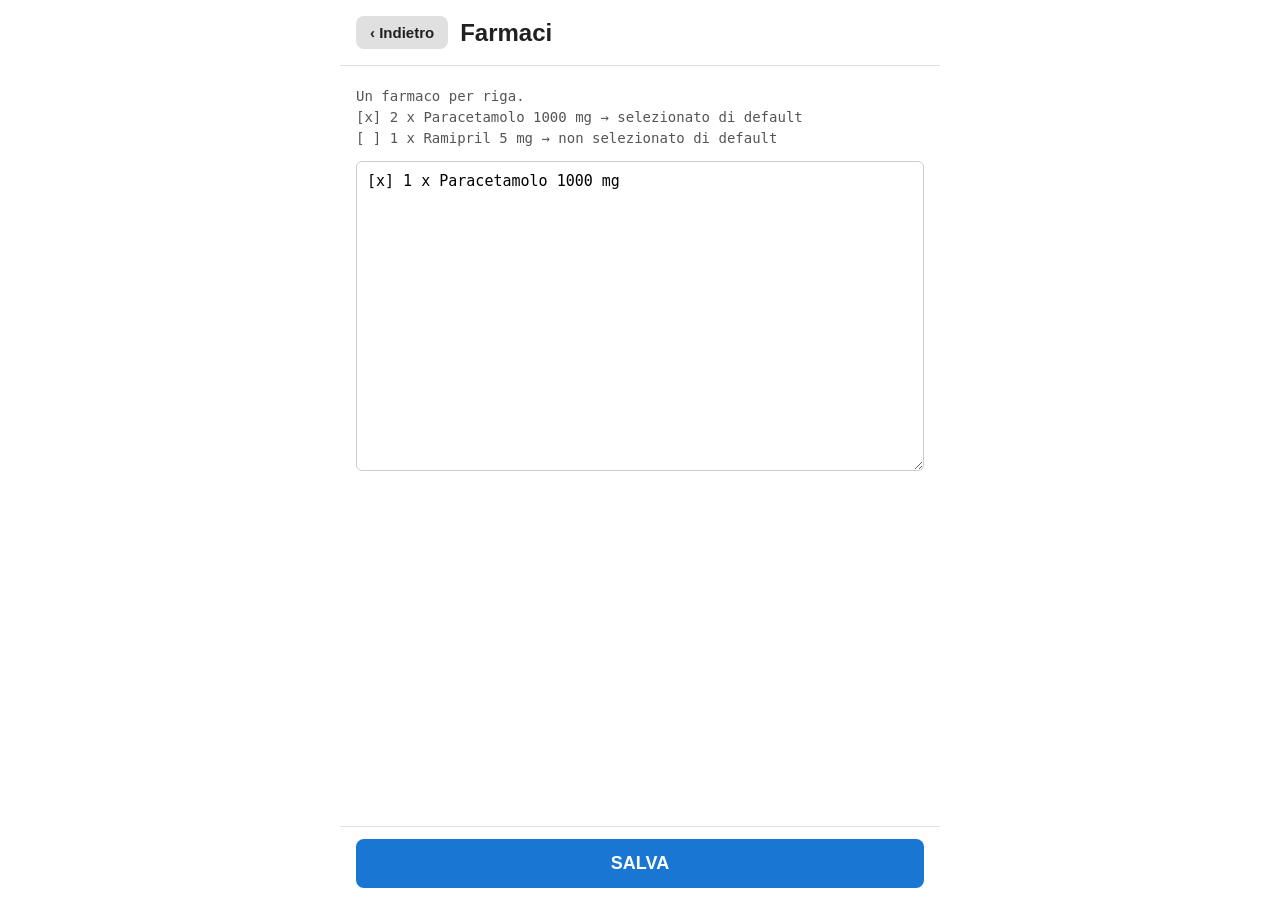
==== docs/medicines.html @ 8da50fa3 "Aggiungi PWA (GitHub Pages): port web per iOS e Android" ====
<!DOCTYPE html>
<html lang="it">
<head>
    <meta charset="UTF-8">
    <meta name="viewport" content="width=device-width, initial-scale=1.0">
    <meta name="apple-mobile-web-app-capable" content="yes">
    <meta name="apple-mobile-web-app-title" content="Farmaci">
    <link rel="apple-touch-icon" href="icon-192.png">
    <link rel="manifest" href="manifest.json">
    <title>Farmaci – Richiesta Farmaci</title>
    <link rel="stylesheet" href="style.css">
</head>
<body>

<div class="header">
    <a href="settings.html" class="btn btn-secondary btn-small">‹ Indietro</a>
    <h1>Farmaci</h1>
</div>

<div class="content">
    <div class="field-hint" style="font-size:14px; margin-bottom:12px; color:#555">
        Un farmaco per riga.<br>
        <code>[x] 2 x Paracetamolo 1000 mg</code> → selezionato di default<br>
        <code>[ ] 1 x Ramipril 5 mg</code> → non selezionato di default
    </div>

    <textarea class="field-input" id="medicinesText" rows="16"
        placeholder="[x] 2 x Paracetamolo 1000 mg&#10;[ ] 1 x Ramipril 5 mg"></textarea>
</div>

<div class="footer-btn">
    <button class="btn btn-primary" id="btnSave">SALVA</button>
</div>

<script src="app.js"></script>
<script>
    document.getElementById('medicinesText').value = getMedicinesText();

    document.getElementById('btnSave').addEventListener('click', () => {
        localStorage.setItem('medicines_text', document.getElementById('medicinesText').value);
        window.location.href = 'settings.html';
    });
</script>
</body>
</html>
---- docs/style.css ----
* { box-sizing: border-box; margin: 0; padding: 0; }

body {
    font-family: -apple-system, BlinkMacSystemFont, 'Segoe UI', Roboto, sans-serif;
    background: #fff;
    color: #212121;
    max-width: 600px;
    margin: 0 auto;
}

.header {
    display: flex;
    align-items: center;
    padding: 16px;
    border-bottom: 1px solid #e0e0e0;
    gap: 12px;
}

.header h1 {
    font-size: 24px;
    font-weight: bold;
    flex: 1;
}

.content {
    padding: 16px;
    padding-bottom: 110px;
}

/* Buttons */
.btn {
    display: inline-block;
    padding: 14px 20px;
    font-size: 18px;
    font-weight: bold;
    border: none;
    border-radius: 8px;
    cursor: pointer;
    text-align: center;
    text-decoration: none;
    color: inherit;
}

.btn-primary { background: #1976d2; color: #fff; width: 100%; display: block; }
.btn-secondary { background: #e0e0e0; color: #212121; }
.btn-small { padding: 8px 14px; font-size: 15px; }
.btn-outline { background: transparent; border: 1px solid #ccc; font-size: 15px; padding: 8px 14px; }

.footer-btn {
    position: fixed;
    bottom: 0; left: 0; right: 0;
    max-width: 600px;
    margin: 0 auto;
    padding: 12px 16px;
    background: #fff;
    border-top: 1px solid #e0e0e0;
}

/* Medicine list (main screen) */
.medicine-item {
    display: flex;
    align-items: center;
    padding: 14px 0;
    border-bottom: 1px solid #f0f0f0;
    gap: 12px;
}

.medicine-item input[type=checkbox] {
    width: 26px;
    height: 26px;
    flex-shrink: 0;
    cursor: pointer;
    accent-color: #1976d2;
}

.medicine-item label {
    font-size: 20px;
    flex: 1;
    cursor: pointer;
}

.last-request {
    text-align: center;
    color: #888;
    font-size: 14px;
    padding: 16px;
}

/* Settings form */
.field-label {
    font-size: 17px;
    font-weight: bold;
    margin-top: 22px;
    margin-bottom: 6px;
}

.field-input {
    width: 100%;
    font-size: 20px;
    padding: 10px;
    border: 1px solid #ccc;
    border-radius: 6px;
    background: #fff;
}

.field-hint {
    font-size: 12px;
    color: #888;
    font-family: monospace;
    margin-top: 4px;
    line-height: 1.5;
}

.radio-group { margin-bottom: 4px; }

.radio-item {
    display: flex;
    align-items: center;
    padding: 10px 0;
    gap: 12px;
    font-size: 20px;
    cursor: pointer;
}

.radio-item input[type=radio] {
    width: 22px;
    height: 22px;
    flex-shrink: 0;
    accent-color: #1976d2;
}

.template-row {
    display: flex;
    gap: 8px;
    align-items: flex-start;
    margin-top: 22px;
    margin-bottom: 4px;
}

.template-row .field-label { margin: 0; flex: 1; align-self: center; }

textarea.field-input {
    min-height: 100px;
    resize: vertical;
    font-family: monospace;
    font-size: 15px;
}

.privacy-note {
    font-size: 13px;
    color: #666;
    background: #f5f5f5;
    padding: 12px;
    border-radius: 6px;
    line-height: 1.5;
    margin-top: 24px;
}
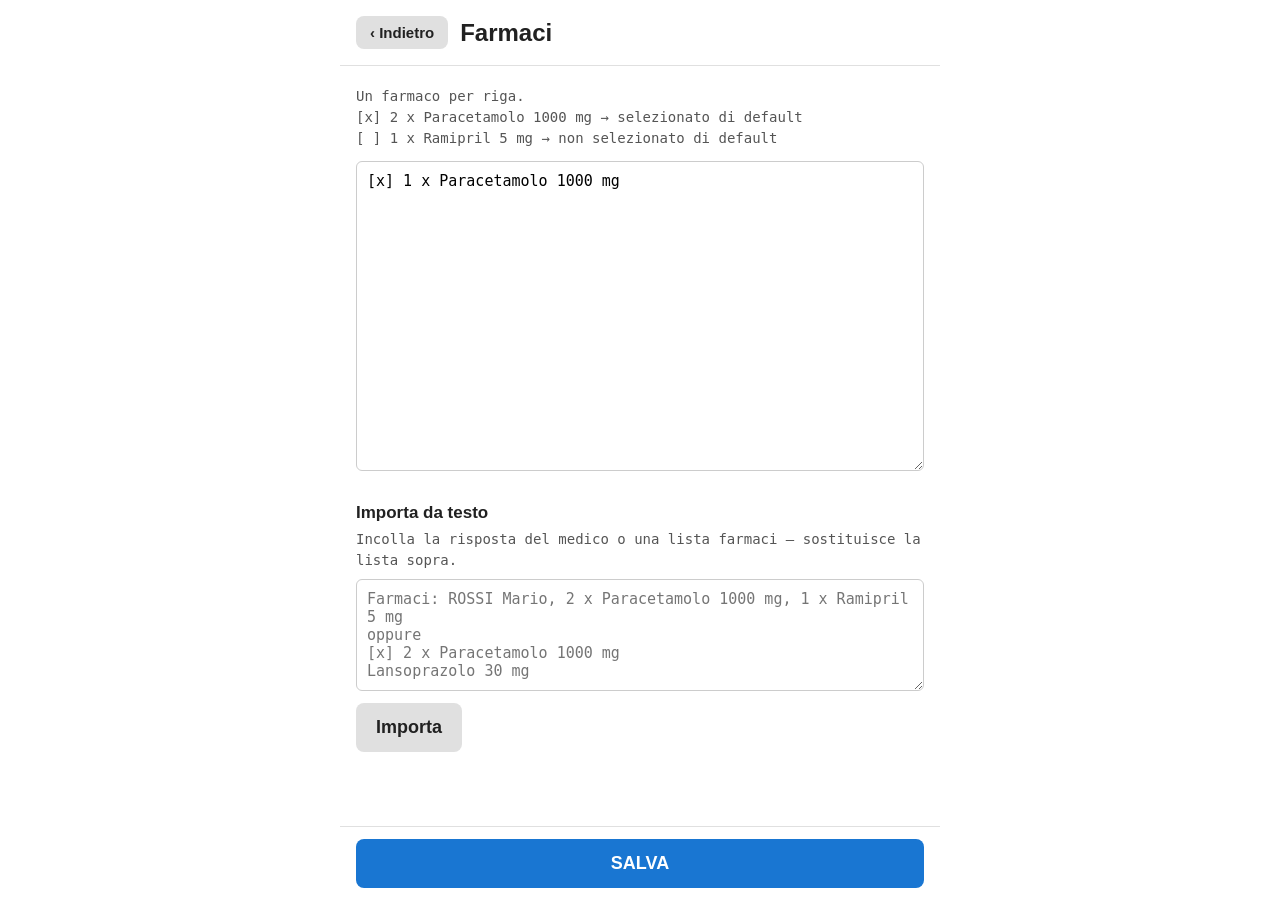
==== commit 3b2f7e76: "PWA: aggiungi sezione importa da testo in gestione farmaci" ====
--- a/docs/medicines.html
+++ b/docs/medicines.html
@@ -26,6 +26,14 @@
 
     <textarea class="field-input" id="medicinesText" rows="16"
         placeholder="[x] 2 x Paracetamolo 1000 mg&#10;[ ] 1 x Ramipril 5 mg"></textarea>
+
+    <div class="field-label" style="margin-top:28px">Importa da testo</div>
+    <div class="field-hint" style="font-size:14px; margin-bottom:8px; color:#555">
+        Incolla la risposta del medico o una lista farmaci — sostituisce la lista sopra.
+    </div>
+    <textarea class="field-input" id="importText" rows="5"
+        placeholder="Farmaci: ROSSI Mario, 2 x Paracetamolo 1000 mg, 1 x Ramipril 5 mg&#10;oppure&#10;[x] 2 x Paracetamolo 1000 mg&#10;Lansoprazolo 30 mg"></textarea>
+    <button class="btn btn-secondary" id="btnImport" style="margin-top:8px; margin-bottom:24px">Importa</button>
 </div>
 
 <div class="footer-btn">
@@ -36,6 +44,17 @@
 <script>
     document.getElementById('medicinesText').value = getMedicinesText();
 
+    document.getElementById('btnImport').addEventListener('click', () => {
+        const text = document.getElementById('importText').value.trim();
+        if (!text) return;
+        const entries = parseImportText(text);
+        if (!entries.length) return;
+        const lines = entries.map(({ entry, isDefault }) =>
+            (isDefault ? '[x] ' : '[ ] ') + entry).join('\n');
+        document.getElementById('medicinesText').value = lines;
+        document.getElementById('importText').value = '';
+    });
+
     document.getElementById('btnSave').addEventListener('click', () => {
         localStorage.setItem('medicines_text', document.getElementById('medicinesText').value);
         window.location.href = 'settings.html';
